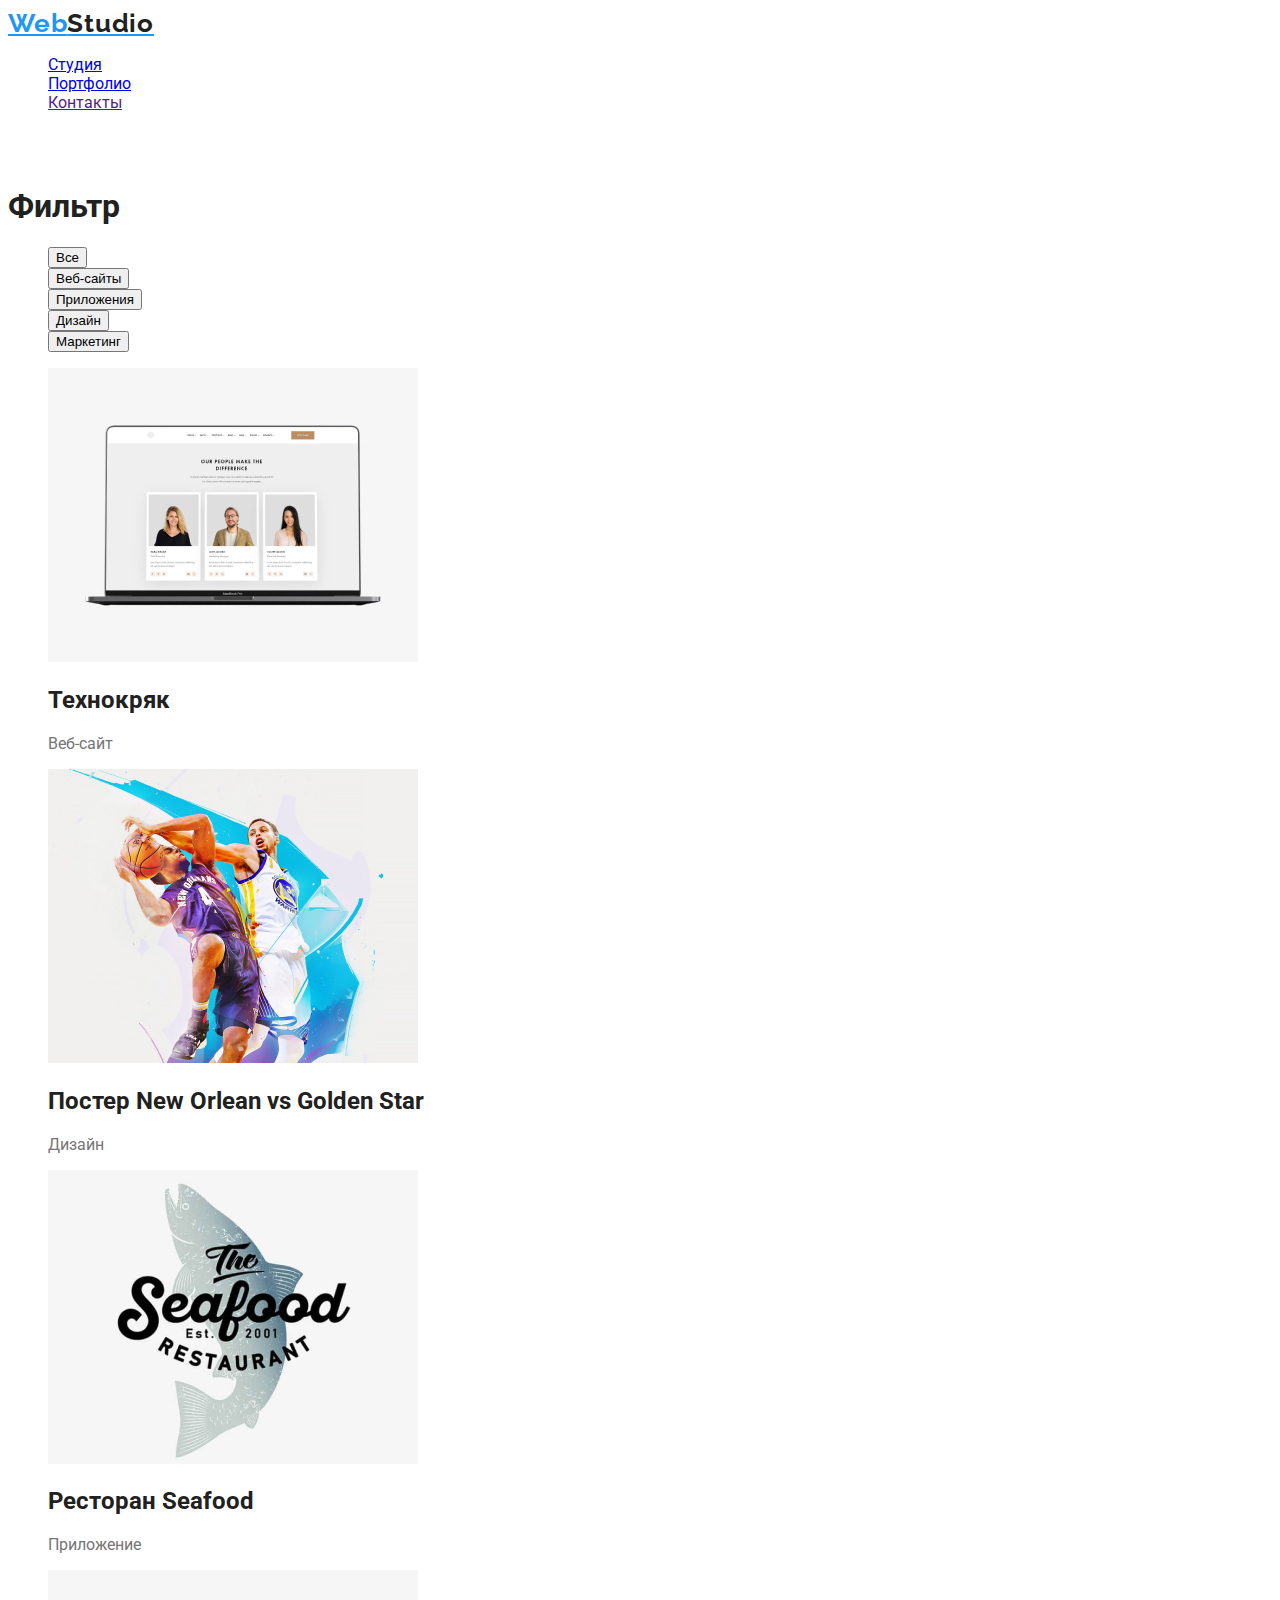
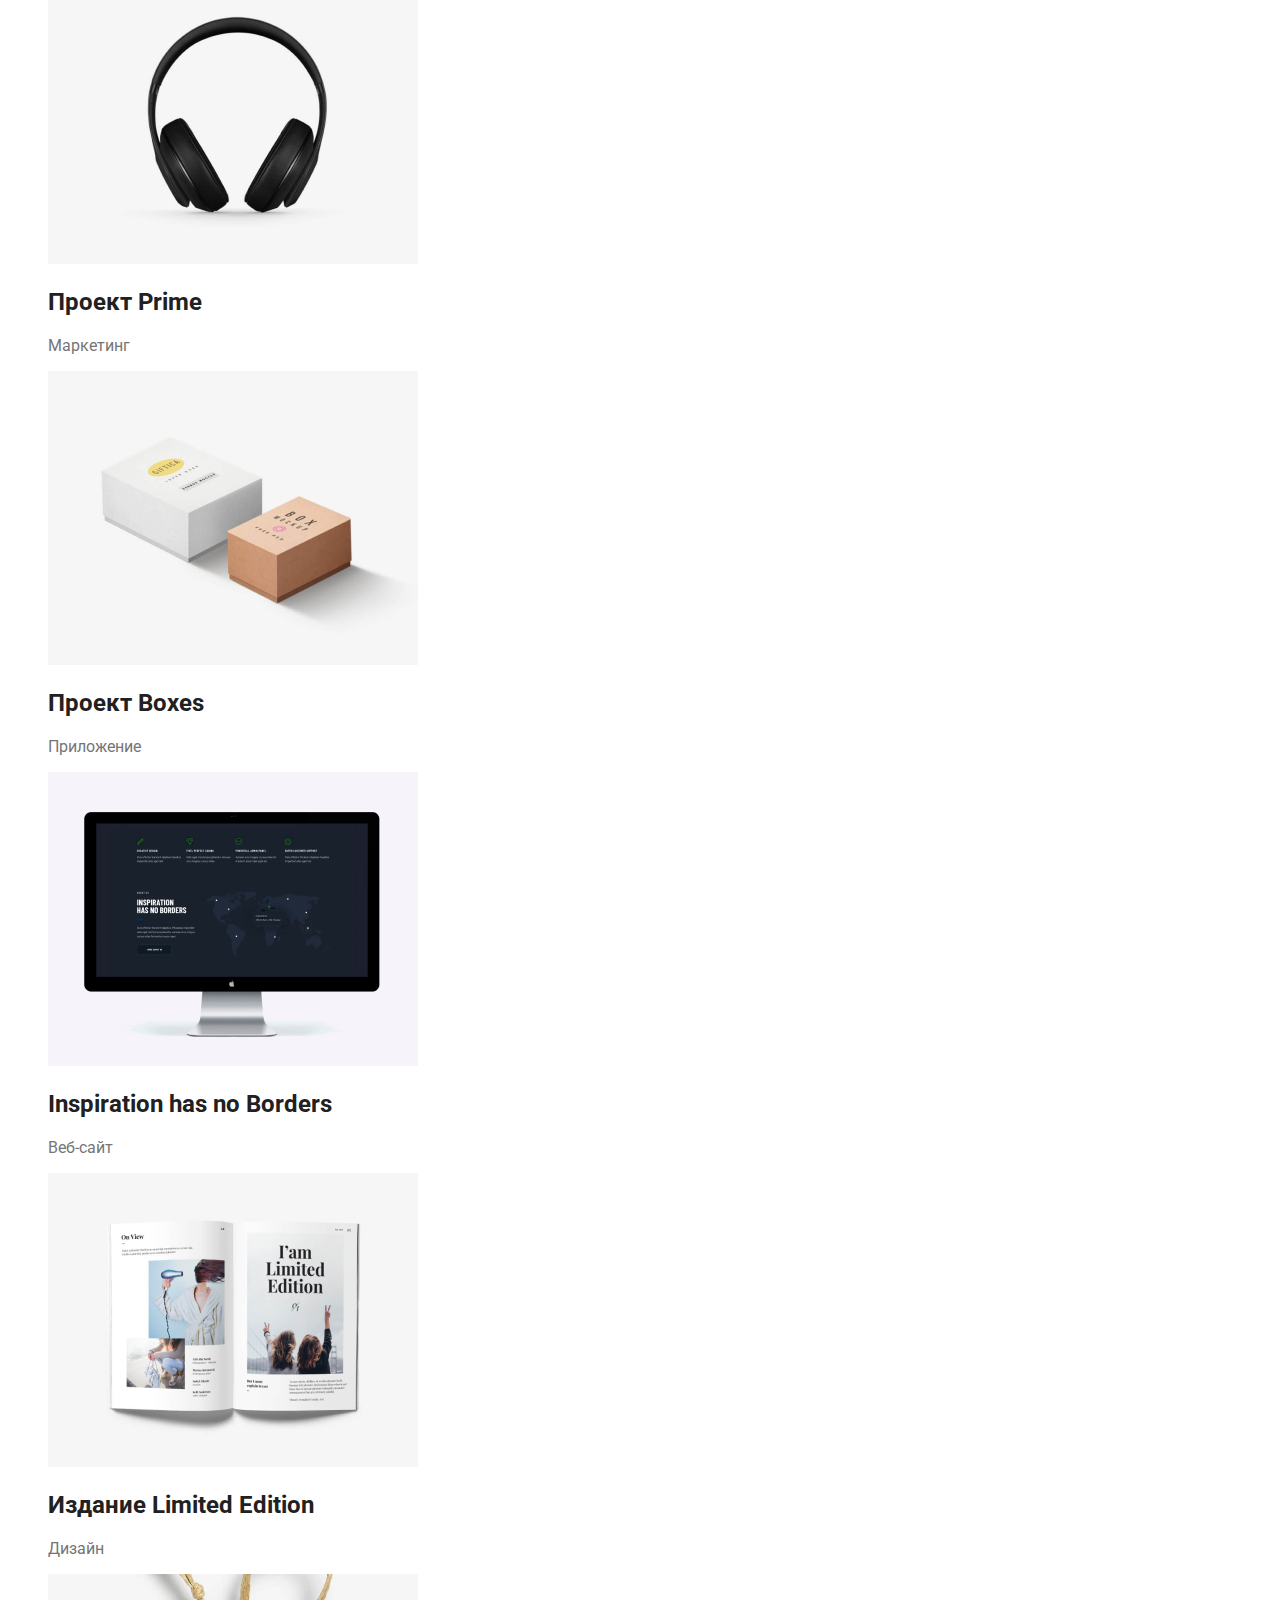
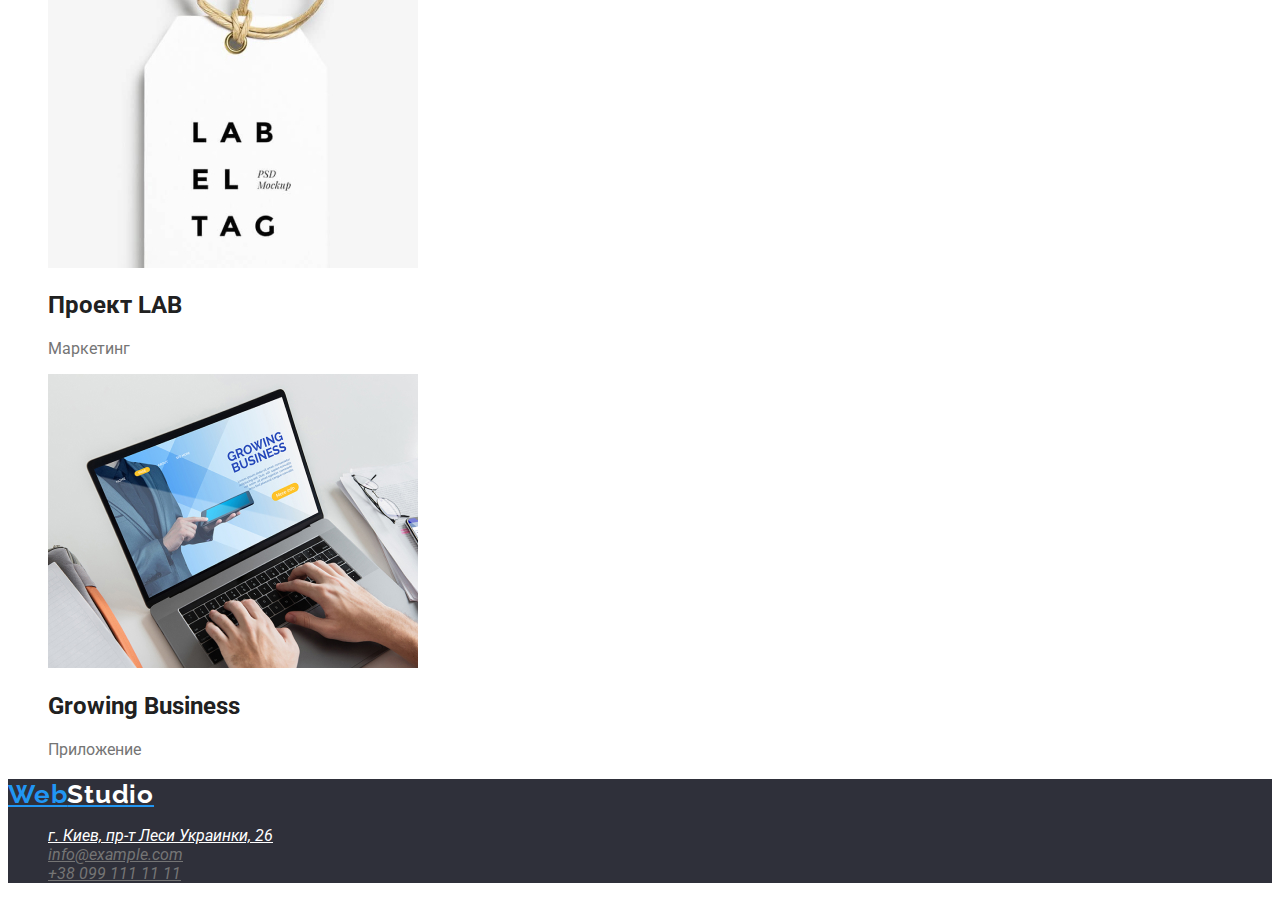
==== portfolio.html @ 49909cfa "Add files via upload" ====
<!DOCTYPE html>
<html lang="ru">

<head>
    <meta charset="UTF-8">
    <meta http-equiv="X-UA-Compatible" content="IE=edge">
    <meta name="viewport" content="width=device-width, initial-scale=1.0">
    <title>Document</title>
    <link
        href="https://fonts.googleapis.com/css2?family=Raleway:wght@700&family=Roboto:wght@400;500;700;900&display=swap"
        rel="stylesheet" />
    <link rel="stylesheet" href="./css/styles.css">

</head>

<body>
    <header>
        <nav>
            <a href="./index.html" class="logo nav-link">Web<span class="logo-two nav-link">Studio</span></a>
            <ul class="">
                <li>
                    <a href="./studio.html" class="nav-link">Студия</a>
                </li>
                <li>
                    <a href="./portfolio.html" class="nav-link">Портфолио</a>
                </li>
                <li>
                    <a href="" class="nav-link">Контакты</a>
                </li>
            </ul>
        </nav>
        <ul>
            <li><a href="info@devstudio.com" class="link">info@devstudio.com</a></li>
            <li><a href="" class="link">+38 096 111 11 11</a></li>
        </ul>
    </header>
    <main>
        <section>
            <h1>Фильтр</h1>
            <ul>
                <li><button class="wrap">Все</button></li>
                <li><button class="wrap">Веб-сайты</button></li>
                <li><button class="wrap">Приложения</button></li>
                <li><button class="wrap">Дизайн</button></li>
                <li><button class="wrap">Маркетинг</button></li>
            </ul>
        </section>
        <section>
            <ul>
                <li>
                    <img src="./images/img.jpg" width="370" alt="электронная газета">
                    <h2 class="item">Технокряк</h2>
                    <p class="items">Веб-сайт</p>
                </li>
                <li>
                    <img src="./images/баскедбол.jpg" width="370" alt="баскетбол">
                    <h2 class="item">Постер New Orlean vs Golden Star</h2>
                    <p class="items">Дизайн</p>
                </li>
                <li>
                    <img src="./images/рыба.jpg" width="370" alt="логотип рыбы">
                    <h2 class="item">Ресторан Seafood</h2>
                    <p class="items">Приложение</p>
                </li>
                <li>
                    <img src="./images/наушники.jpg" width="370" alt="наушники">
                    <h2 class="item">Проект Prime</h2>
                    <p class="items">Маркетинг</p>
                </li>
                <li>
                    <img src="./images/коробки.jpg" width="370" alt="коробки">
                    <h2 class="item">Проект Boxes</h2>
                    <p class="items">Приложение</p>
                </li>
                <li>
                    <img src="./images/манитор.jpg" width="370" alt="манитор">
                    <h2 class="item">Inspiration has no Borders</h2>
                    <p class="items">Веб-сайт</p>
                </li>
                <li>
                    <img src="./images/журнал.jpg" width="370" alt="журнал">
                    <h2 class="item">Издание Limited Edition</h2>
                    <p class="items">Дизайн</p>
                </li>
                <li>
                    <img src="./images/лэйб.jpg" width="370" alt="лэйб">
                    <h2 class="item">Проект LAB</h2>
                    <p class="items">Маркетинг</p>
                </li>
                <li>
                    <img src="./images/ноутбук.jpg" width="370" alt="ноутбук">
                    <h2 class="item">Growing Business</h2>
                    <p class="items">Приложение</p>
                </li>

            </ul>
        </section>
    </main>
    <footer class="background">
        <address>
            <h2></h2>
            <a href="./index.html" class="logo nav-link">Web<span class="logo-two link">Studio</span></a>
            <ul>
                <li> <a href="" class="address">г. Киев, пр-т Леси Украинки, 26</a></li>
                <li><a href="" class="address-link">info@example.com</a></li>
                <li><a href="" class="address-link">+38 099 111 11 11</a></li>
            </ul>
        </address>
    </footer>

</body>

</html>
---- css/styles.css ----
body {
  font-family: Roboto;
  background-color: #ffffff;
  color: #212121;
}
ul {
  list-style: none;
}
.hero {
  font-style: normal;
  font-weight: 900;
  font-size: 44px;
  line-height: 60px;
  text-align: center;
  letter-spacing: 0.06em;
  text-transform: uppercase;
  color: #ffffff;
}
.aside {
  font-style: normal;
  font-weight: bold;
  font-size: 14px;
  line-height: 16px;
  letter-spacing: 0.03em;
  text-transform: uppercase;
}
.content {
  font-style: normal;
  font-weight: normal;
  font-size: 14px;
  line-height: 24px;
  letter-spacing: 0.03em;
  color: #757575;
}
.section-titel {
  font-style: normal;
  font-weight: bold;
  font-size: 36px;
  line-height: 42px;
  text-align: center;
  letter-spacing: 0.03em;
}
.box {
  font-style: normal;
  font-weight: 500;
  font-size: 16px;
  line-height: 19px;
  text-align: center;
  letter-spacing: 0.03em;
}
.grid {
  font-style: normal;
  font-weight: normal;
  font-size: 16px;
  line-height: 19px;
  text-align: center;
  letter-spacing: 0.03em;
  color: #757575;
}
.logo {
  font-family: Raleway;
  font-style: normal;
  font-weight: bold;
  font-size: 26px;
  line-height: 31px;
  letter-spacing: 0.03em;
  color: #2196f3;
}
.nav-link:hover,
.nav-link:focus {
  color: #2196f3;
}
.logo-two {
  color: #212121;
}
.link {
  color: #ffffff;
}
.link:hover,
.link:focus {
  color: #2196f3;
}
.wrap:hover,
.wrap:focus {
  cursor: pointer;
  background: #2196f3;
  box-shadow: 0px 3px 1px rgba(0, 0, 0, 0.1), 0px 1px 2px rgba(0, 0, 0, 0.08),
    0px 2px 2px rgba(0, 0, 0, 0.12);
  border-radius: 4px;
  font-style: normal;
  font-weight: 500;
  font-size: 16px;
  line-height: 26px;
  text-align: center;
  letter-spacing: 0.03em;
  color: #ffffff;
}
.items {
  color: #757575;
}

.background {
  background-color: #2f303a;
}
.address {
  color: #ffffff;
}

.address-link {
  color: #757575;
}
/* оснеовной цвет #212121 */
/* вторичный цвет #757575 */
/* цвет эфектов #2196F3 */
/* белый цвет #FFFFFF */
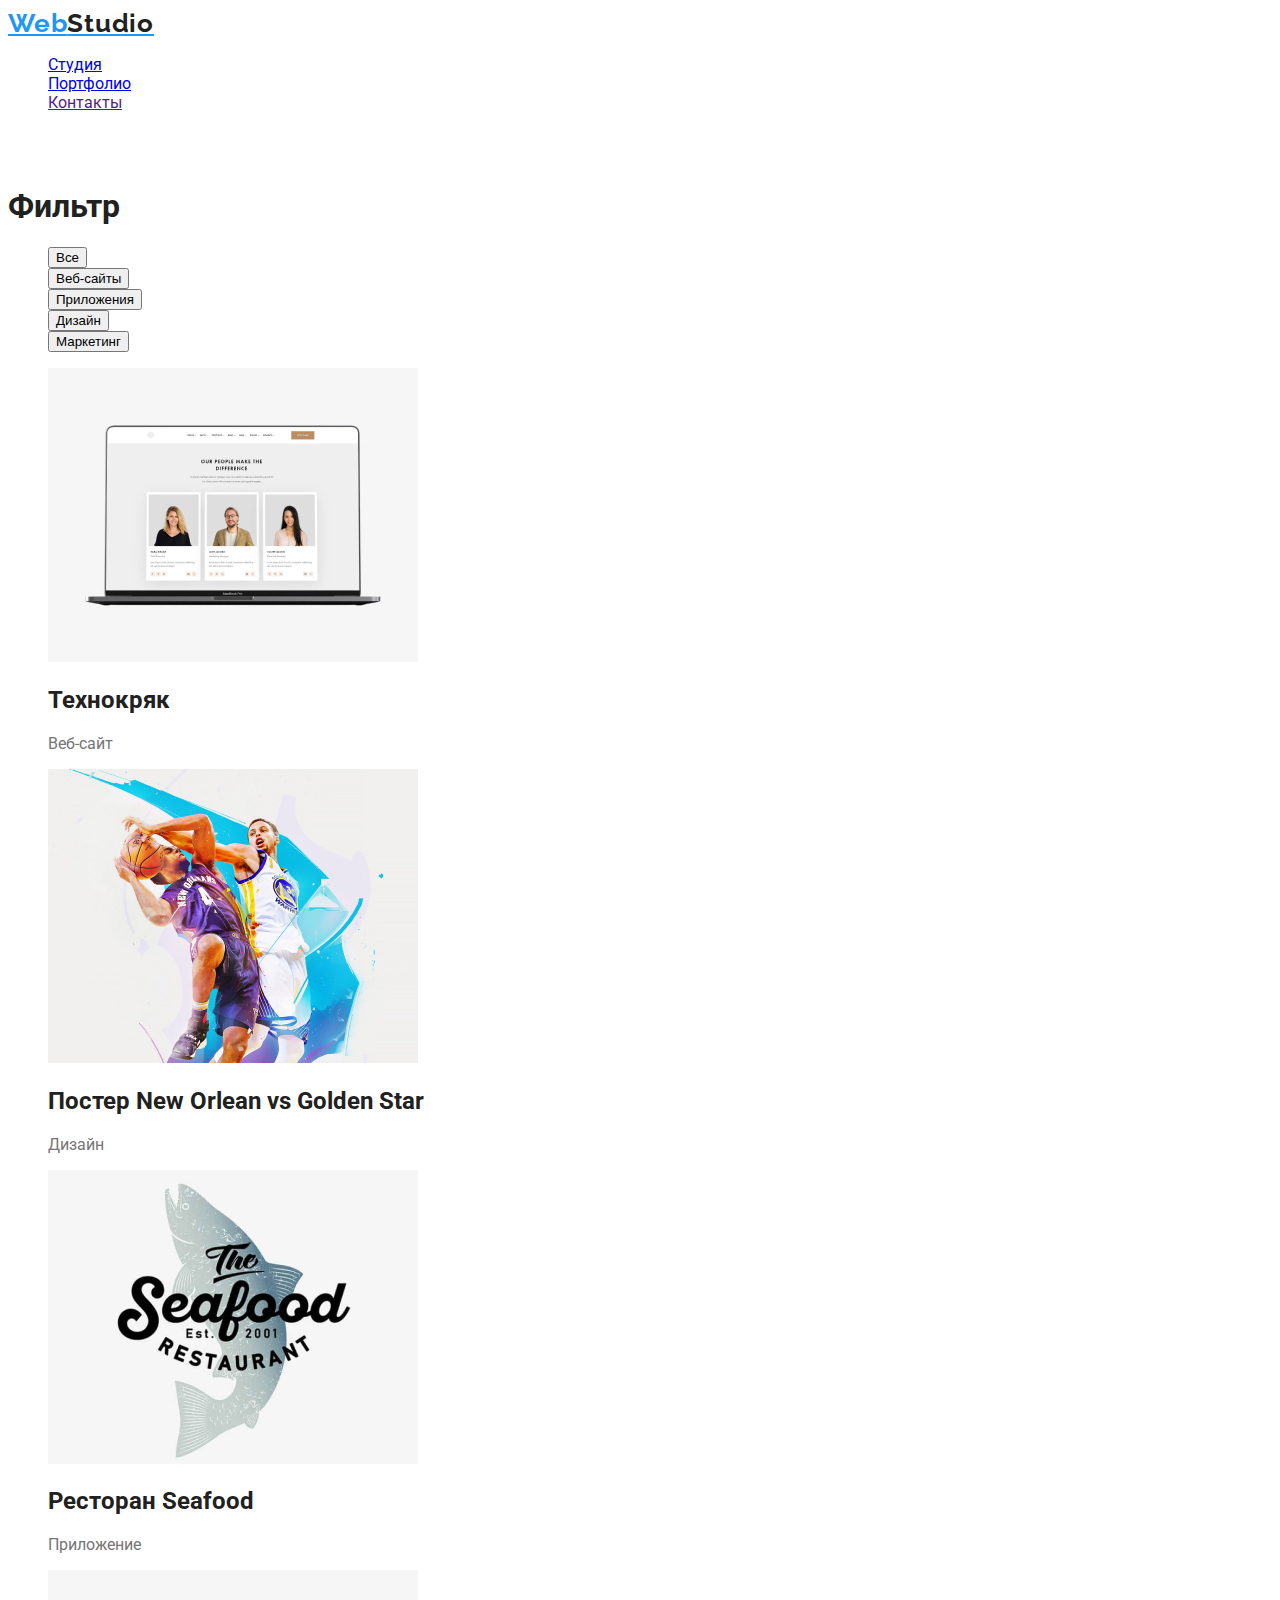
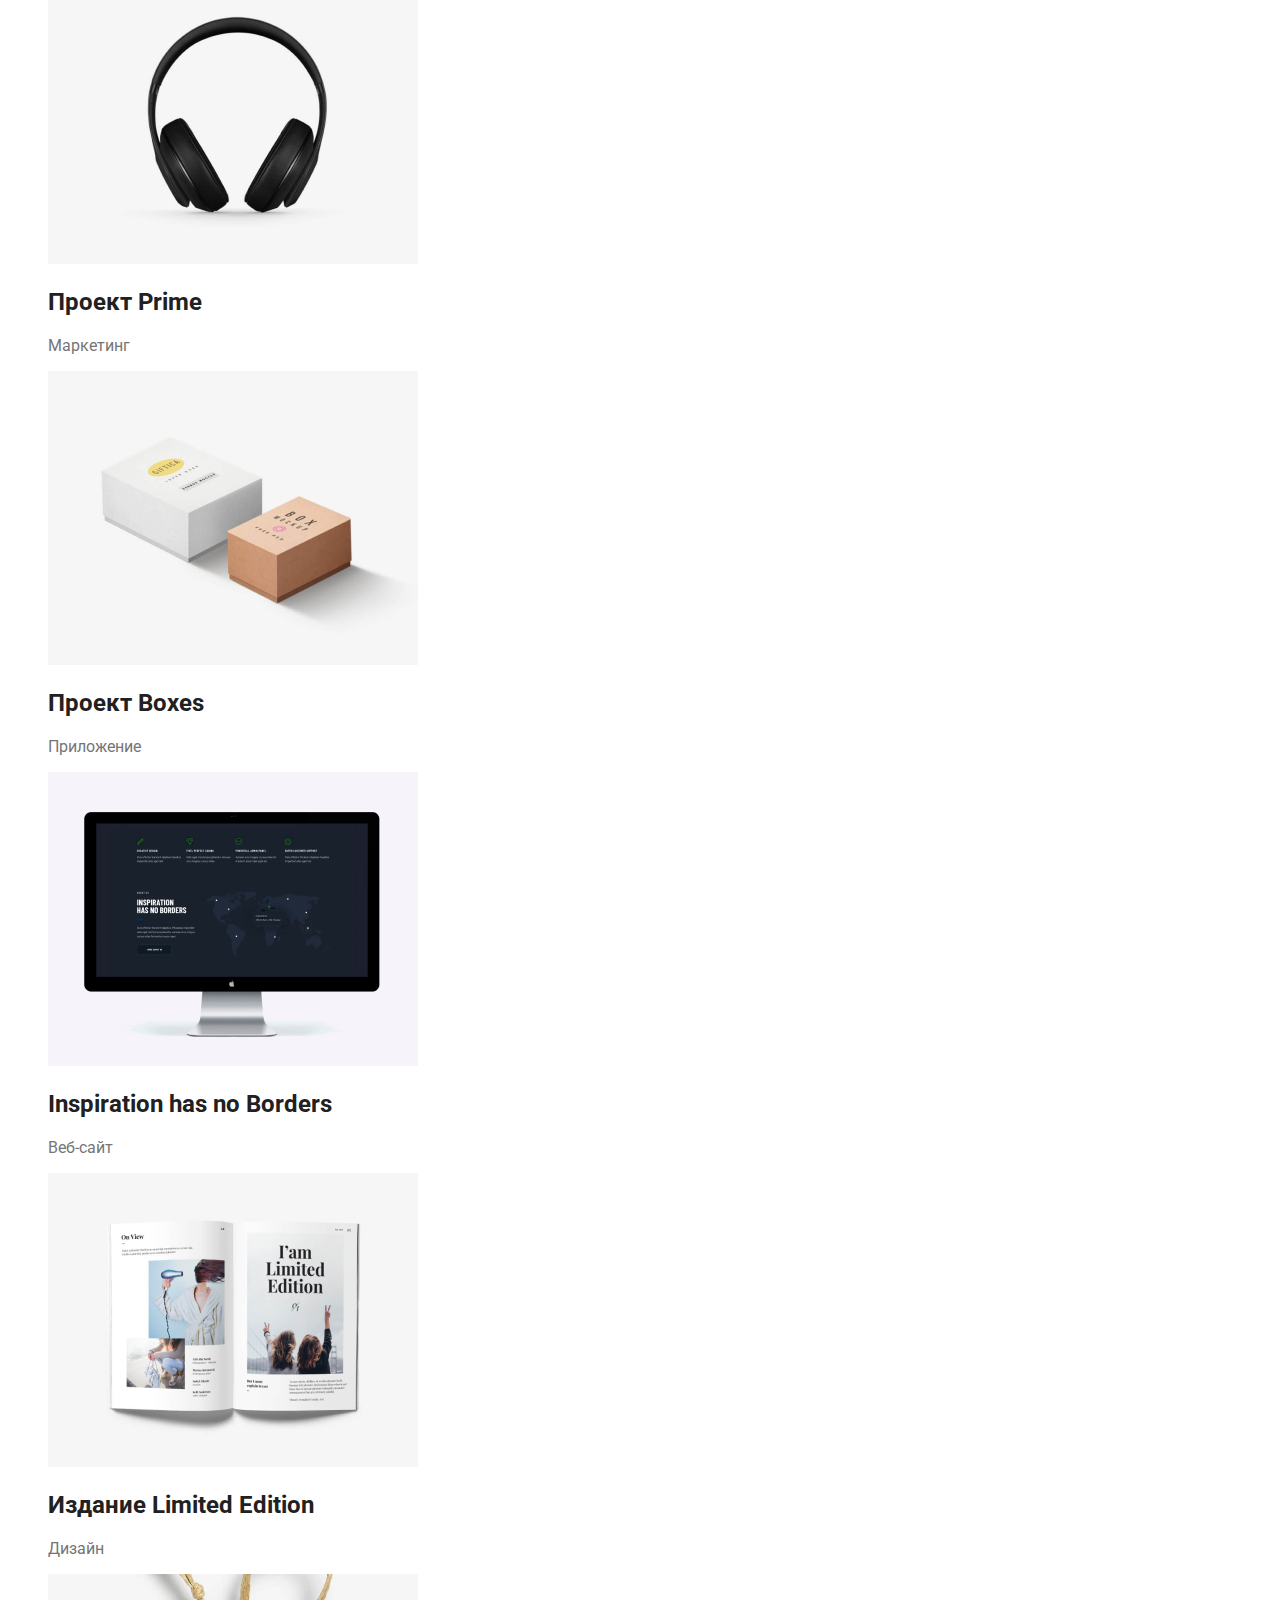
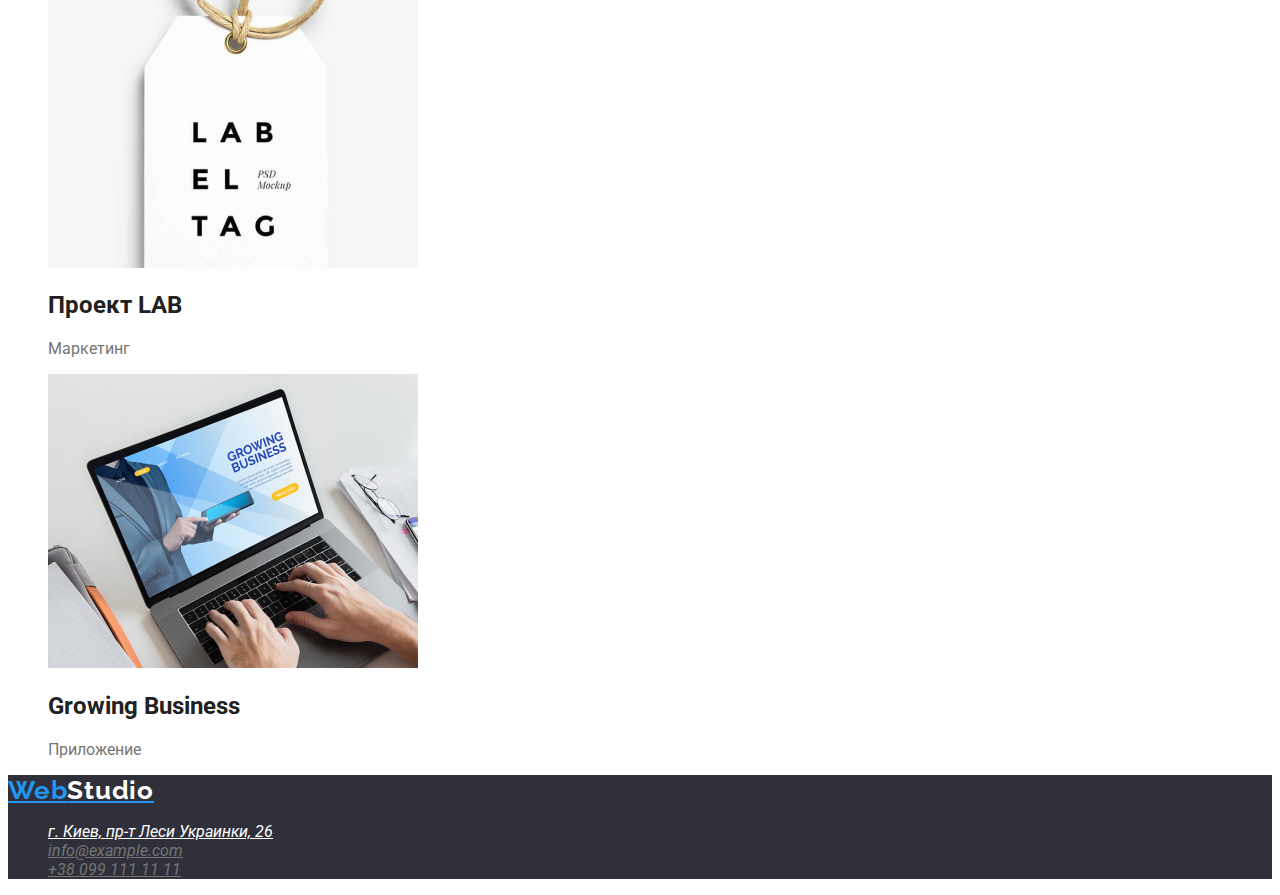
==== commit 457d661b: "Add files via upload" ====
--- a/portfolio.html
+++ b/portfolio.html
@@ -44,8 +44,7 @@
                 <li><button class="wrap">Дизайн</button></li>
                 <li><button class="wrap">Маркетинг</button></li>
             </ul>
-        </section>
-        <section>
+            
             <ul>
                 <li>
                     <img src="./images/img.jpg" width="370" alt="электронная газета">
@@ -92,14 +91,12 @@
                     <h2 class="item">Growing Business</h2>
                     <p class="items">Приложение</p>
                 </li>
-
             </ul>
         </section>
     </main>
     <footer class="background">
+        <a href="./index.html" class="logo nav-link">Web<span class="logo-two link">Studio</span></a>  
         <address>
-            <h2></h2>
-            <a href="./index.html" class="logo nav-link">Web<span class="logo-two link">Studio</span></a>
             <ul>
                 <li> <a href="" class="address">г. Киев, пр-т Леси Украинки, 26</a></li>
                 <li><a href="" class="address-link">info@example.com</a></li>
